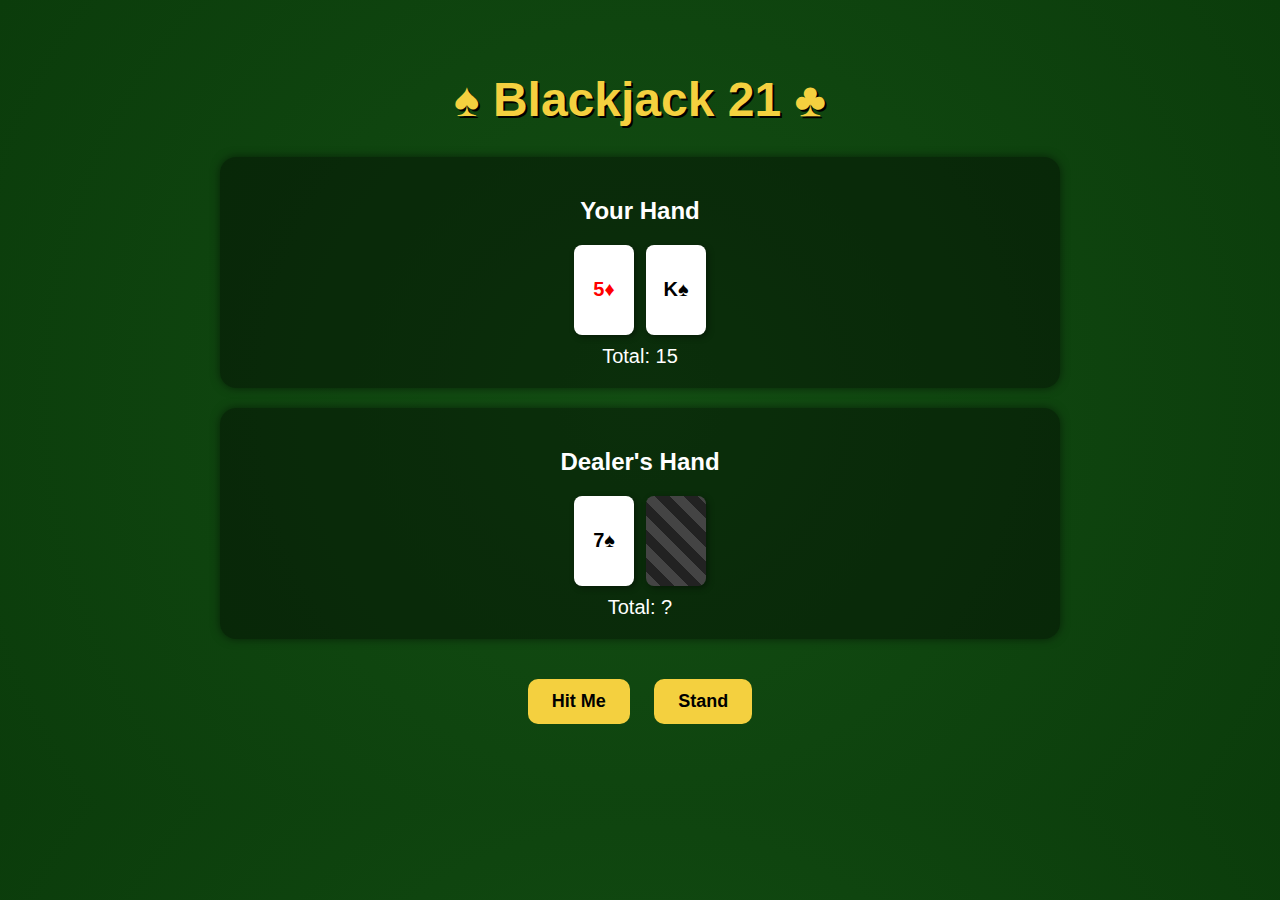
==== webapp.html @ 9cb8ed3c "Add files via upload" ====
<!DOCTYPE html>
<html lang="en">
<head>
  <meta charset="UTF-8">
  <title>Blackjack</title>
  <style>
    body {
      font-family: 'Segoe UI', Tahoma, Geneva, Verdana, sans-serif;
      background: radial-gradient(circle, #134e13, #0b3c0b);
      color: #fff;
      margin: 0;
      padding: 40px 20px;
      text-align: center;
    }

    h1 {
      font-size: 48px;
      color: #f4d03f;
      margin-bottom: 30px;
      text-shadow: 2px 2px #000;
    }

    .game-section {
      background-color: rgba(0, 0, 0, 0.4);
      margin: 20px auto;
      padding: 20px;
      border-radius: 16px;
      max-width: 800px;
      box-shadow: 0 0 10px rgba(0,0,0,0.5);
    }

    .cards {
      display: flex;
      justify-content: center;
      flex-wrap: wrap;
      gap: 12px;
      margin-top: 15px;
    }

    .card {
      background: #fff;
      color: #000;
      border-radius: 8px;
      width: 60px;
      height: 90px;
      display: flex;
      align-items: center;
      justify-content: center;
      font-size: 20px;
      font-weight: bold;
      box-shadow: 2px 2px 6px rgba(0,0,0,0.4);
      position: relative;
    }

    .card.red {
      color: red;
    }

    .card.back {
      background: repeating-linear-gradient(
        45deg,
        #444,
        #444 10px,
        #222 10px,
        #222 20px
      );
      color: transparent;
    }

    .totals {
      font-size: 20px;
      margin-top: 10px;
    }

    .buttons {
      margin-top: 30px;
    }

    .button {
      padding: 12px 24px;
      margin: 10px;
      background: #f4d03f;
      border: none;
      border-radius: 10px;
      font-size: 18px;
      font-weight: bold;
      cursor: pointer;
      transition: background 0.2s ease;
    }

    .button:hover {
      background: #f1c40f;
    }

    .result {
      font-size: 26px;
      margin-top: 30px;
      color: #00ffc6;
      font-weight: bold;
    }

    #restart-btn {
      display: none;
    }
  </style>
</head>
<body>

  <h1>♠ Blackjack 21 ♣</h1>

  <div class="game-section">
    <h2>Your Hand</h2>
    <div id="player-cards" class="cards"></div>
    <div class="totals">Total: <span id="player-total">0</span></div>
  </div>

  <div class="game-section">
    <h2>Dealer's Hand</h2>
    <div id="dealer-cards" class="cards"></div>
    <div class="totals">Total: <span id="dealer-total">?</span></div>
  </div>

  <div class="buttons">
    <button class="button" onclick="hit()">Hit Me</button>
    <button class="button" onclick="stand()">Stand</button>
    <button class="button" id="restart-btn" onclick="restart()">Restart</button>
  </div>

  <div id="result" class="result"></div>

  <script>
    const suits = ['♠', '♥', '♦', '♣'];
    const values = ['A', '2', '3', '4', '5', '6', '7', '8', '9', '10', 'J', 'Q', 'K'];
    let deck = [];
    let playerCards = [];
    let dealerCards = [];
    let gameOver = false;
    let hideDealerCard = true;

    function createDeck() {
      deck = [];
      for (let suit of suits) {
        for (let value of values) {
          deck.push({ value, suit });
        }
      }
      shuffle(deck);
    }

    function shuffle(array) {
      for (let i = array.length - 1; i > 0; i--) {
        const j = Math.floor(Math.random() * (i + 1));
        [array[i], array[j]] = [array[j], array[i]];
      }
    }

    function getCardValue(card) {
      if (['J', 'Q', 'K'].includes(card.value)) return 10;
      if (card.value === 'A') return 11;
      return parseInt(card.value);
    }

    function calculateTotal(cards) {
      let total = 0;
      let aces = 0;

      for (let card of cards) {
        total += getCardValue(card);
        if (card.value === 'A') aces++;
      }

      while (total > 21 && aces > 0) {
        total -= 10;
        aces--;
      }

      return total;
    }

    function drawCard(hand) {
      if (deck.length === 0) createDeck();
      const card = deck.pop();
      hand.push(card);
    }

    function displayCards(containerId, cards, hideSecond = false) {
      const container = document.getElementById(containerId);
      container.innerHTML = '';

      cards.forEach((card, index) => {
        const div = document.createElement('div');
        div.className = 'card';

        if (hideSecond && index === 1) {
          div.classList.add('back');
          div.textContent = '🂠';
        } else {
          div.textContent = card.value + card.suit;
          if (card.suit === '♥' || card.suit === '♦') {
            div.classList.add('red');
          }
        }

        container.appendChild(div);
      });
    }

    function updateDisplay() {
      displayCards('player-cards', playerCards);
      displayCards('dealer-cards', dealerCards, hideDealerCard && !gameOver);

      document.getElementById('player-total').innerText = calculateTotal(playerCards);
      document.getElementById('dealer-total').innerText =
        (gameOver || !hideDealerCard) ? calculateTotal(dealerCards) : '?';
    }

    function checkForBust() {
      const total = calculateTotal(playerCards);
      if (total > 21) {
        endGame("You busted! Dealer wins.");
      }
    }

    function hit() {
      if (gameOver) return;
      drawCard(playerCards);
      updateDisplay();
      checkForBust();
    }

    function stand() {
      if (gameOver) return;

      hideDealerCard = false;

      while (calculateTotal(dealerCards) < 17) {
        drawCard(dealerCards);
      }

      const playerTotal = calculateTotal(playerCards);
      const dealerTotal = calculateTotal(dealerCards);

      let message = '';
      if (dealerTotal > 21 || playerTotal > dealerTotal) {
        message = "You win!";
      } else if (dealerTotal > playerTotal) {
        message = "Dealer wins!";
      } else {
        message = "Push! It's a tie.";
      }

      endGame(message);
    }

    function endGame(message) {
      gameOver = true;
      document.getElementById('result').textContent = message;
      document.getElementById('restart-btn').style.display = 'inline-block';
      updateDisplay();
    }

    function restart() {
      createDeck();
      playerCards = [];
      dealerCards = [];
      hideDealerCard = true;
      gameOver = false;
      drawCard(playerCards);
      drawCard(playerCards);
      drawCard(dealerCards);
      drawCard(dealerCards);
      document.getElementById('result').textContent = '';
      document.getElementById('restart-btn').style.display = 'none';
      updateDisplay();
    }

    restart();
  </script>
</body>
</html>
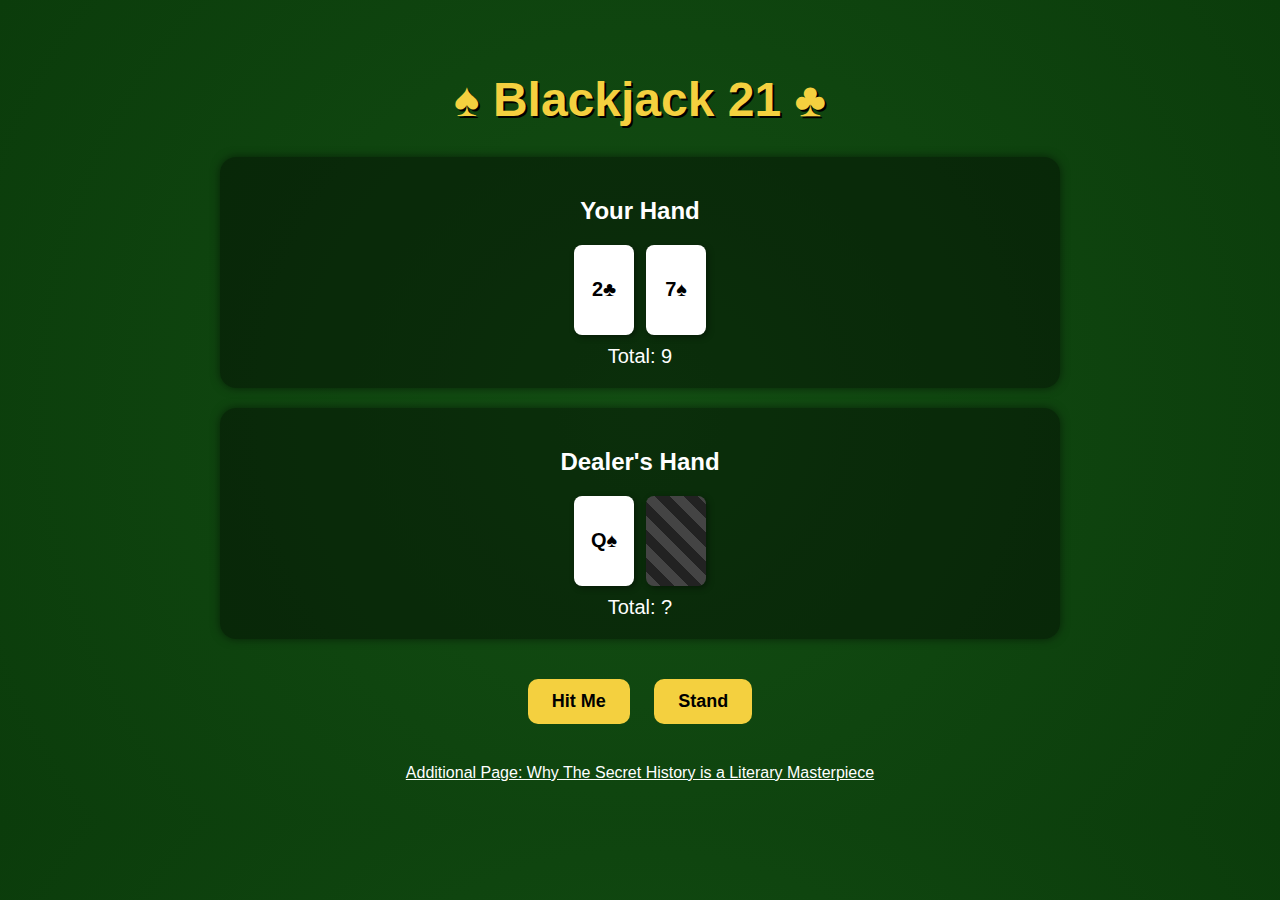
==== commit 88e16aaa: "Add files via upload" ====
--- a/webapp.html
+++ b/webapp.html
@@ -276,5 +276,6 @@
 
     restart();
   </script>
+  <a href="scratch.html" style="color: white;">Additional Page: Why The Secret History is a Literary Masterpiece</a>
 </body>
 </html>
